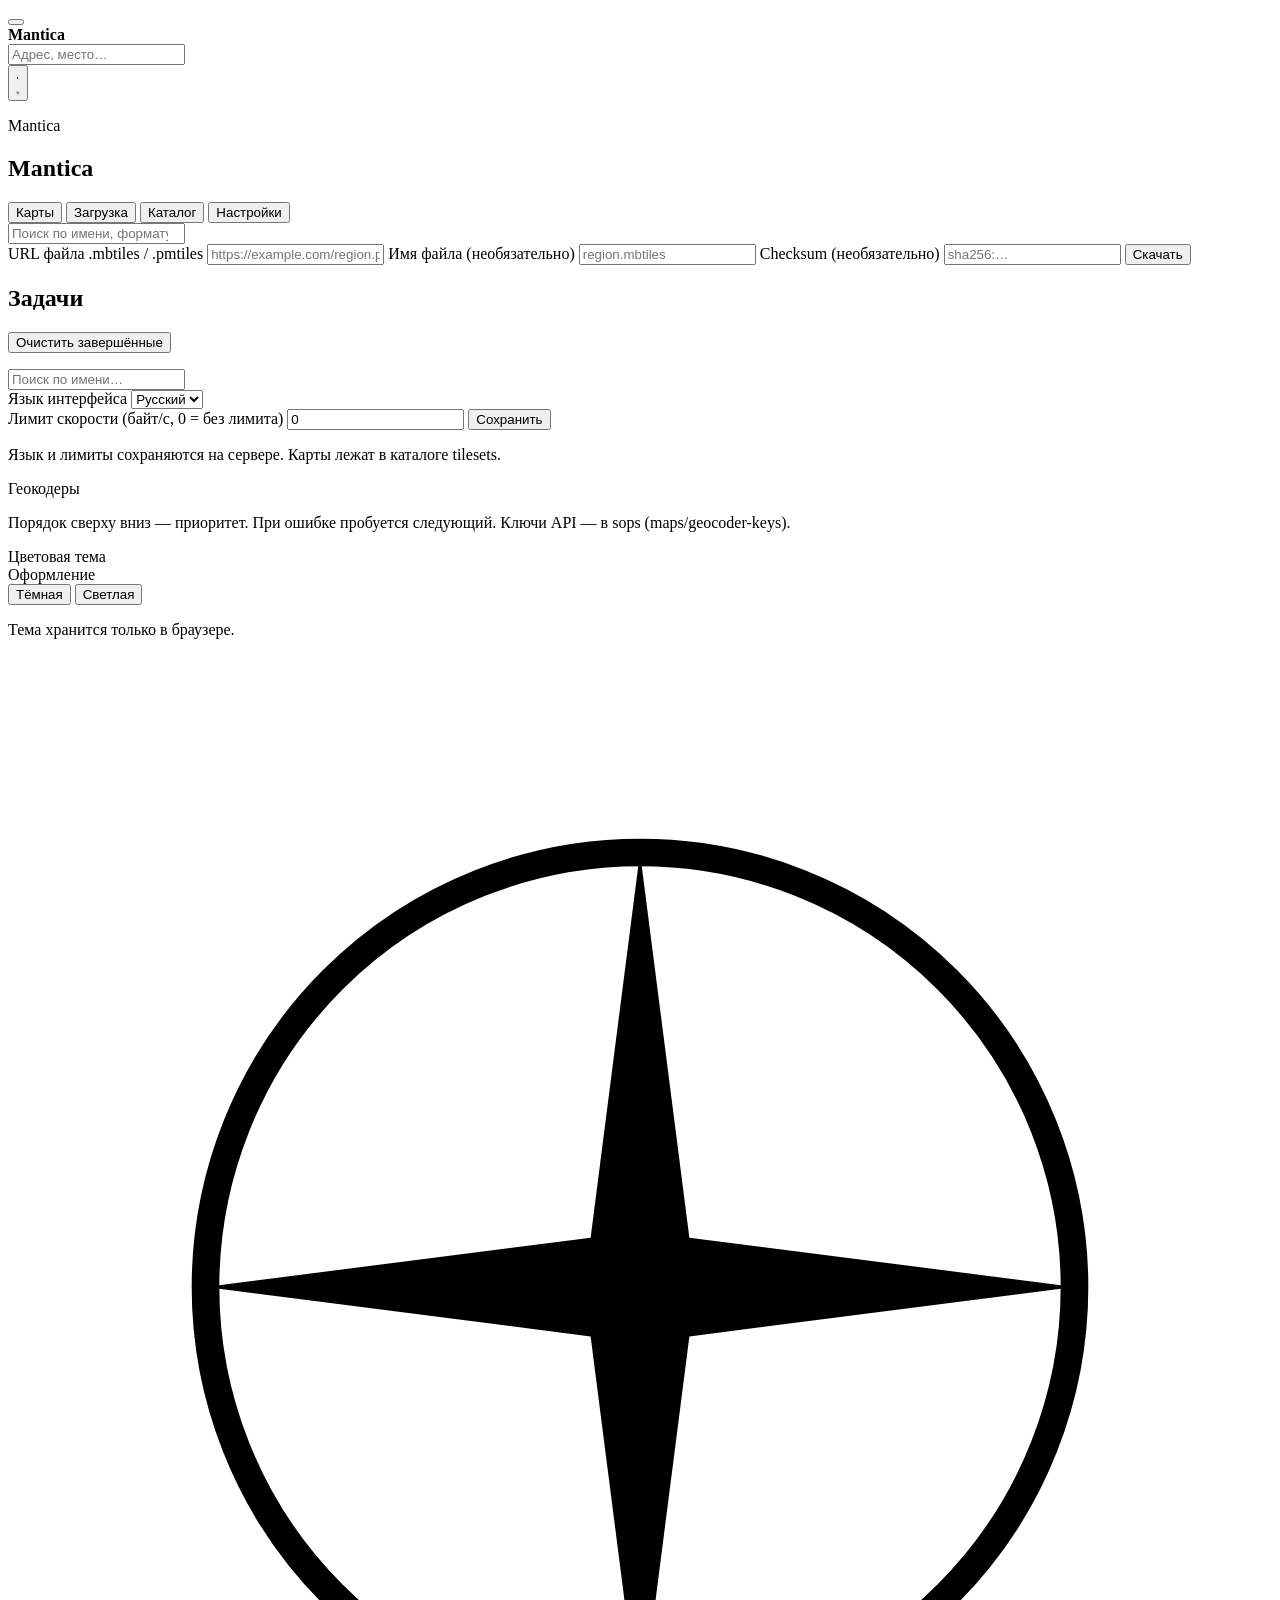
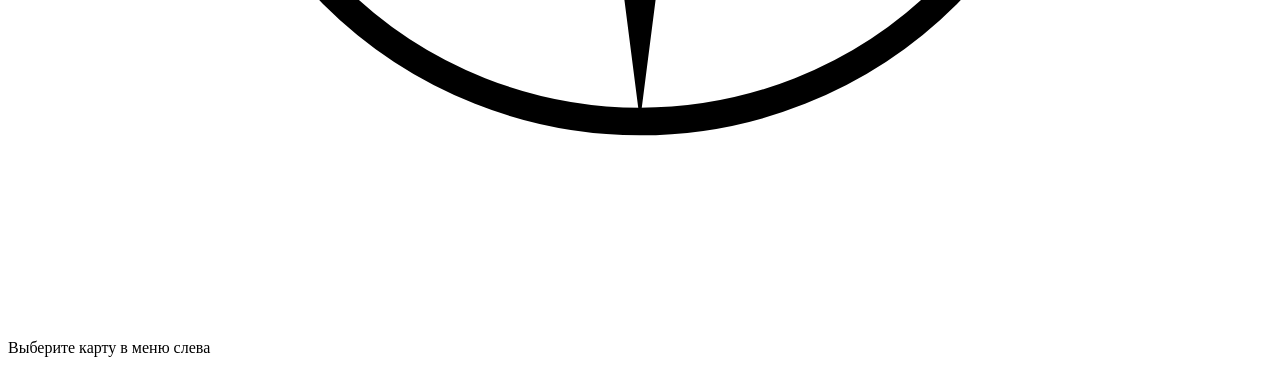
==== web/index.html @ 3b2d6f27 "Initial Mantica release: self-hosted MBTiles/PMTiles atlas Standalone flake with NixOS module, optio" ====
<!DOCTYPE html>
<html lang="ru">
  <head>
    <meta charset="UTF-8" />
    <meta name="viewport" content="width=device-width, initial-scale=1" />
    <title>Mantica</title>
    <link rel="stylesheet" href="/vendor/maplibre-gl/maplibre-gl.css" />
    <link rel="stylesheet" href="/app.css" />
  </head>
  <body>
    <div id="toasts" class="toasts" aria-live="polite" aria-relevant="additions"></div>

    <div id="map"></div>

    <div class="hud">
      <button id="menu-toggle" class="icon-btn" type="button" aria-label="Menu">
        <span></span><span></span><span></span>
      </button>
      <div class="hud-title">
        <strong id="current-name">Mantica</strong>
        <span id="current-meta"></span>
      </div>
      <div class="geo-search">
        <input id="geo-q" type="search" autocomplete="off" data-i18n-placeholder="geo_placeholder" placeholder="Адрес, место…" />
        <div id="geo-results" class="geo-results" hidden></div>
      </div>
      <div class="map-tools" role="toolbar" aria-label="Map tools">
        <button id="tool-theme" class="tool-btn" type="button" data-i18n-title="tool_theme" title="Тема">
          <svg class="icon-moon" viewBox="0 0 24 24" aria-hidden="true"><path d="M15.5 3.2a9 9 0 1 0 5.3 15.1A8 8 0 0 1 15.5 3.2Z" fill="currentColor"/></svg>
          <svg class="icon-sun" viewBox="0 0 24 24" aria-hidden="true"><circle cx="12" cy="12" r="4" fill="currentColor"/><path d="M12 2v2.5M12 19.5V22M4.2 4.2l1.8 1.8M18 18l1.8 1.8M2 12h2.5M19.5 12H22M4.2 19.8 6 18M18 6l1.8-1.8" stroke="currentColor" stroke-width="1.6" stroke-linecap="round" fill="none"/></svg>
        </button>
      </div>
    </div>

    <div id="scrim" class="scrim" hidden></div>

    <aside id="drawer" class="drawer">
      <header class="drawer-head">
        <p class="eyebrow" data-i18n="brand">Mantica</p>
        <h1 data-i18n="title">Mantica</h1>
        <nav class="tabs" role="tablist">
          <button class="tab active" data-tab="maps" type="button" data-i18n="tab_maps">Карты</button>
          <button class="tab" data-tab="download" type="button" data-i18n="tab_download">Загрузка</button>
          <button class="tab" data-tab="catalog" type="button" data-i18n="tab_catalog">Каталог</button>
          <button class="tab" data-tab="settings" type="button" data-i18n="tab_settings">Настройки</button>
        </nav>
      </header>

      <section id="panel-maps" class="panel active">
        <label class="search">
          <input id="search" type="search" autocomplete="off" data-i18n-placeholder="search_placeholder" placeholder="Поиск по имени, формату, id…" />
        </label>
        <div id="map-list" class="list"></div>
        <div id="maps-usage" class="maps-breakdown" hidden>
          <p id="maps-usage-title" class="maps-breakdown-title"></p>
          <div id="maps-usage-bar" class="storage-segments" role="img"></div>
          <div id="maps-usage-legend" class="storage-legend"></div>
        </div>
      </section>

      <section id="panel-download" class="panel">
        <form id="url-form" class="stack">
          <label>
            <span data-i18n="url_label">URL файла .mbtiles / .pmtiles</span>
            <input id="url-input" type="url" required placeholder="https://example.com/region.pmtiles" />
          </label>
          <label>
            <span data-i18n="name_label">Имя файла (необязательно)</span>
            <input id="name-input" type="text" placeholder="region.mbtiles" />
          </label>
          <label>
            <span data-i18n="checksum_label">Checksum (необязательно)</span>
            <input id="checksum-input" type="text" placeholder="sha256:…" autocomplete="off" />
          </label>
          <button class="btn" type="submit" data-i18n="download_btn">Скачать</button>
        </form>

        <div class="card-row jobs-head">
          <h2 data-i18n="jobs">Задачи</h2>
          <button id="clear-completed" class="btn secondary" type="button" data-i18n="clear_completed">Очистить завершённые</button>
        </div>
        <div id="job-list" class="list"></div>

        <div id="disk-usage" class="storage-meter">
          <div class="storage-track"><i id="disk-usage-fill"></i></div>
          <p id="disk-usage-text" class="meta"></p>
        </div>
      </section>

      <section id="panel-catalog" class="panel">
        <label class="search">
          <input id="catalog-search" type="search" autocomplete="off" data-i18n-placeholder="catalog_search_placeholder" placeholder="Поиск по имени…" />
        </label>
        <div id="catalog-list" class="list"></div>
      </section>

      <section id="panel-settings" class="panel">
        <label class="stack">
          <span data-i18n="language">Язык интерфейса</span>
          <select id="lang-select">
            <option value="ru">Русский</option>
            <option value="en">English</option>
          </select>
        </label>
        <form id="download-settings" class="stack">
          <label>
            <span data-i18n="rate_limit">Лимит скорости (байт/с, 0 = без лимита)</span>
            <input id="rate-limit" type="number" min="0" step="1024" value="0" />
          </label>
          <button class="btn secondary" type="submit" data-i18n="save_settings">Сохранить</button>
        </form>
        <p class="hint" data-i18n="settings_hint">Язык и лимиты сохраняются на сервере. Карты лежат в каталоге tilesets.</p>

        <div class="geocoder-settings">
          <span data-i18n="geocoders_label">Геокодеры</span>
          <p class="hint" data-i18n="geocoders_hint">Порядок сверху вниз — приоритет. При ошибке пробуется следующий. Ключи API — в sops (maps/geocoder-keys).</p>
          <div id="geocoder-list" class="geocoder-list"></div>
        </div>

        <div class="theme-settings">
          <span data-i18n="palette_label">Цветовая тема</span>
          <div id="palette-list" class="palette-grid"></div>
          <span data-i18n="appearance_label">Оформление</span>
          <div class="mode-toggle">
            <button id="mode-dark" class="mode-btn" type="button" data-mode="dark" data-i18n="mode_dark">Тёмная</button>
            <button id="mode-light" class="mode-btn" type="button" data-mode="light" data-i18n="mode_light">Светлая</button>
          </div>
          <p class="hint" data-i18n="theme_hint">Тема хранится только в браузере.</p>
        </div>
      </section>
    </aside>

    <div id="empty" class="empty">
      <svg viewBox="0 0 64 64" aria-hidden="true">
        <circle cx="32" cy="32" r="22" fill="none" stroke="currentColor" stroke-width="1.4" />
        <path d="M32 10 L34.5 29.5 L54 32 L34.5 34.5 L32 54 L29.5 34.5 L10 32 L29.5 29.5 Z" fill="currentColor" />
      </svg>
      <p data-i18n="empty">Выберите карту в меню слева</p>
    </div>

    <script type="module" src="/app.js"></script>
  </body>
</html>
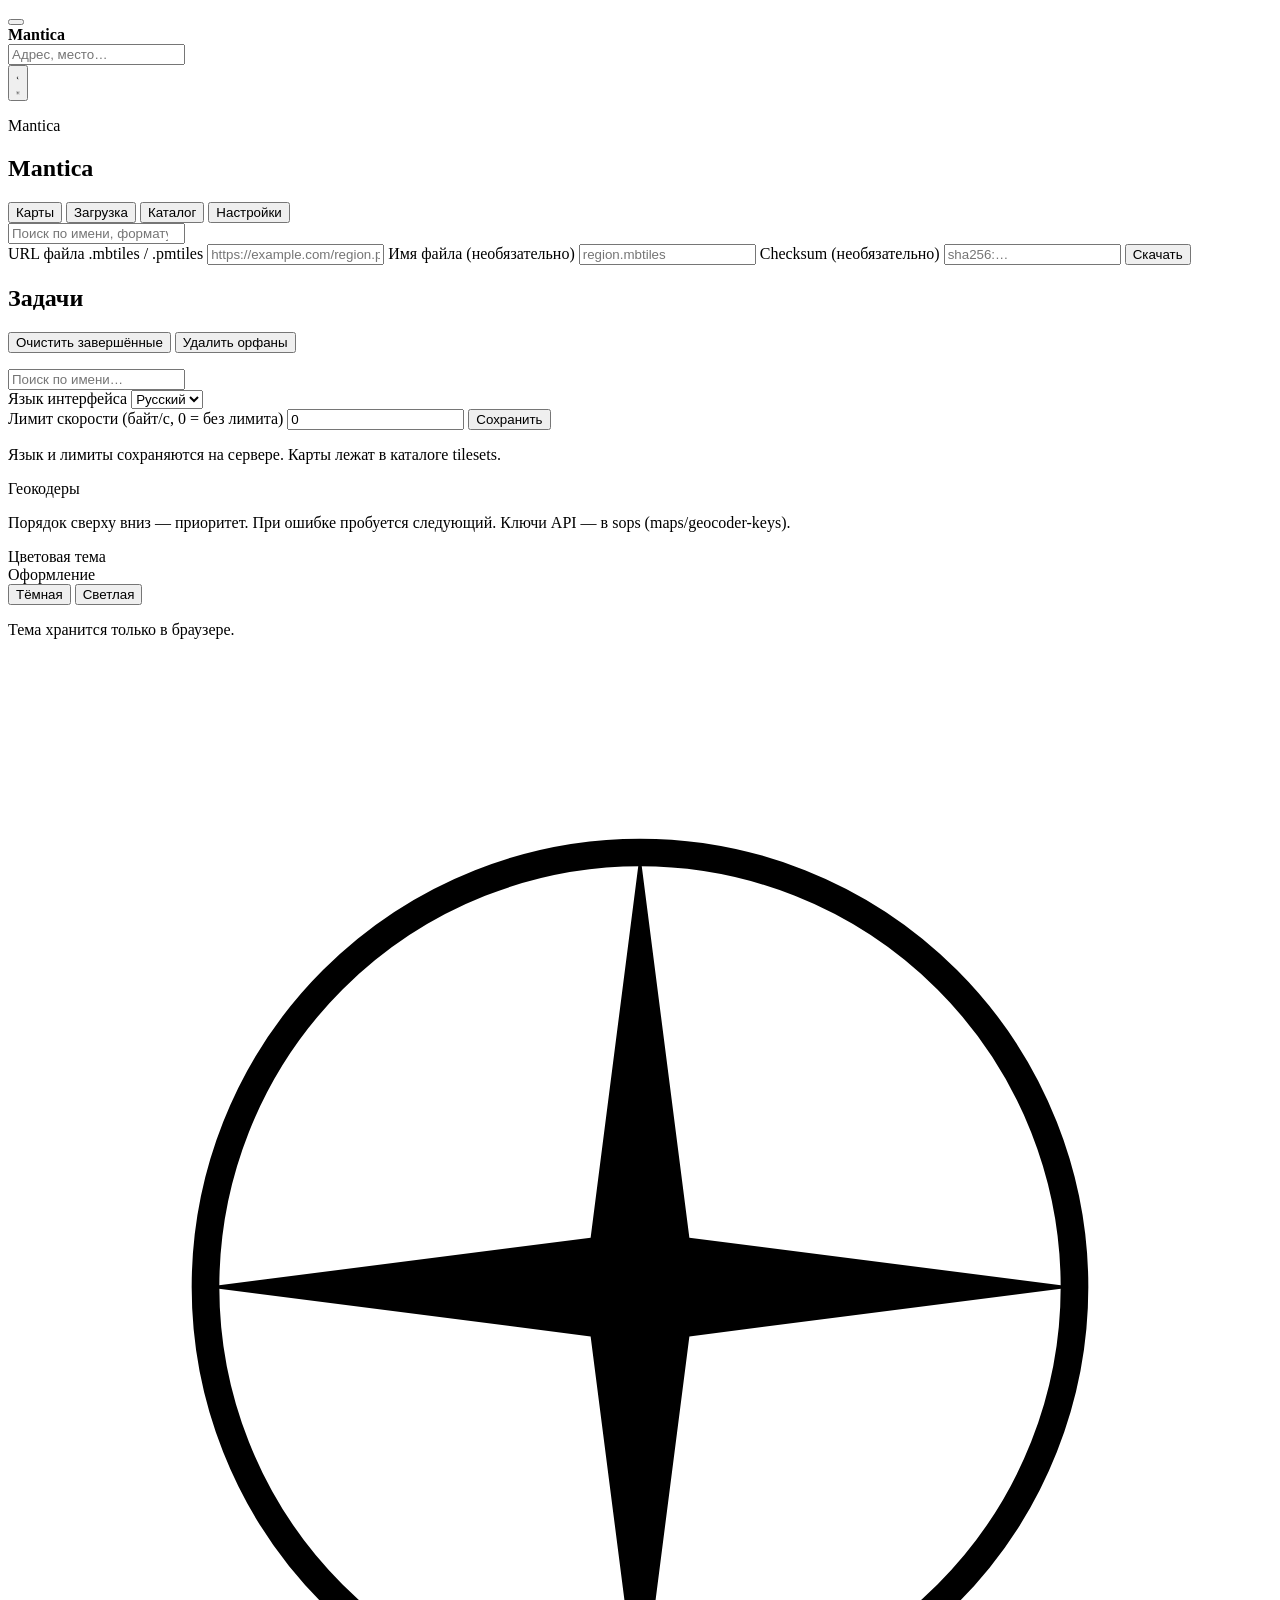
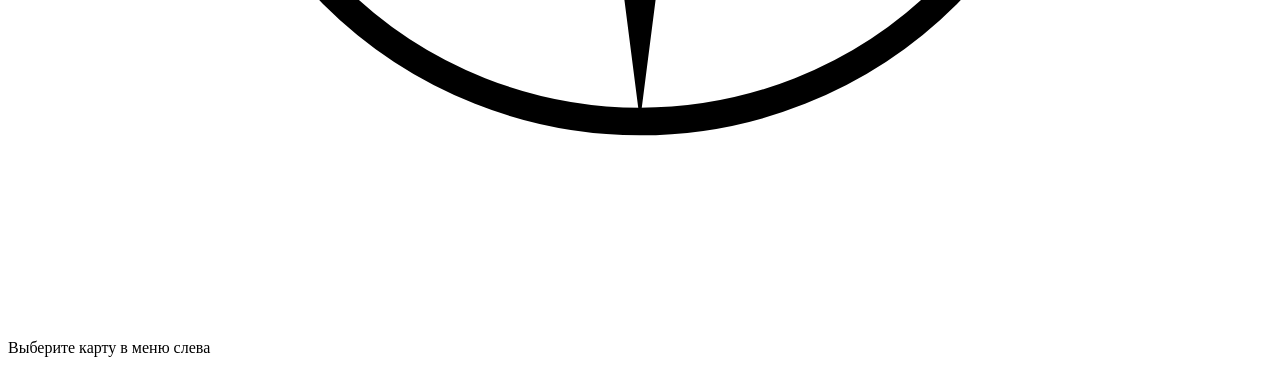
==== commit fa7e28f6: "Verify maps after download instead of hashing during hydra. Drop copied catalog checksums, add orpha" ====
--- a/web/index.html
+++ b/web/index.html
@@ -4,6 +4,7 @@
     <meta charset="UTF-8" />
     <meta name="viewport" content="width=device-width, initial-scale=1" />
     <title>Mantica</title>
+    <link rel="icon" href="/favicon.svg" type="image/svg+xml" sizes="any" />
     <link rel="stylesheet" href="/vendor/maplibre-gl/maplibre-gl.css" />
     <link rel="stylesheet" href="/app.css" />
   </head>
@@ -78,6 +79,7 @@
         <div class="card-row jobs-head">
           <h2 data-i18n="jobs">Задачи</h2>
           <button id="clear-completed" class="btn secondary" type="button" data-i18n="clear_completed">Очистить завершённые</button>
+          <button id="clear-orphans" class="btn secondary" type="button" data-i18n="clear_orphans">Удалить орфаны</button>
         </div>
         <div id="job-list" class="list"></div>
 
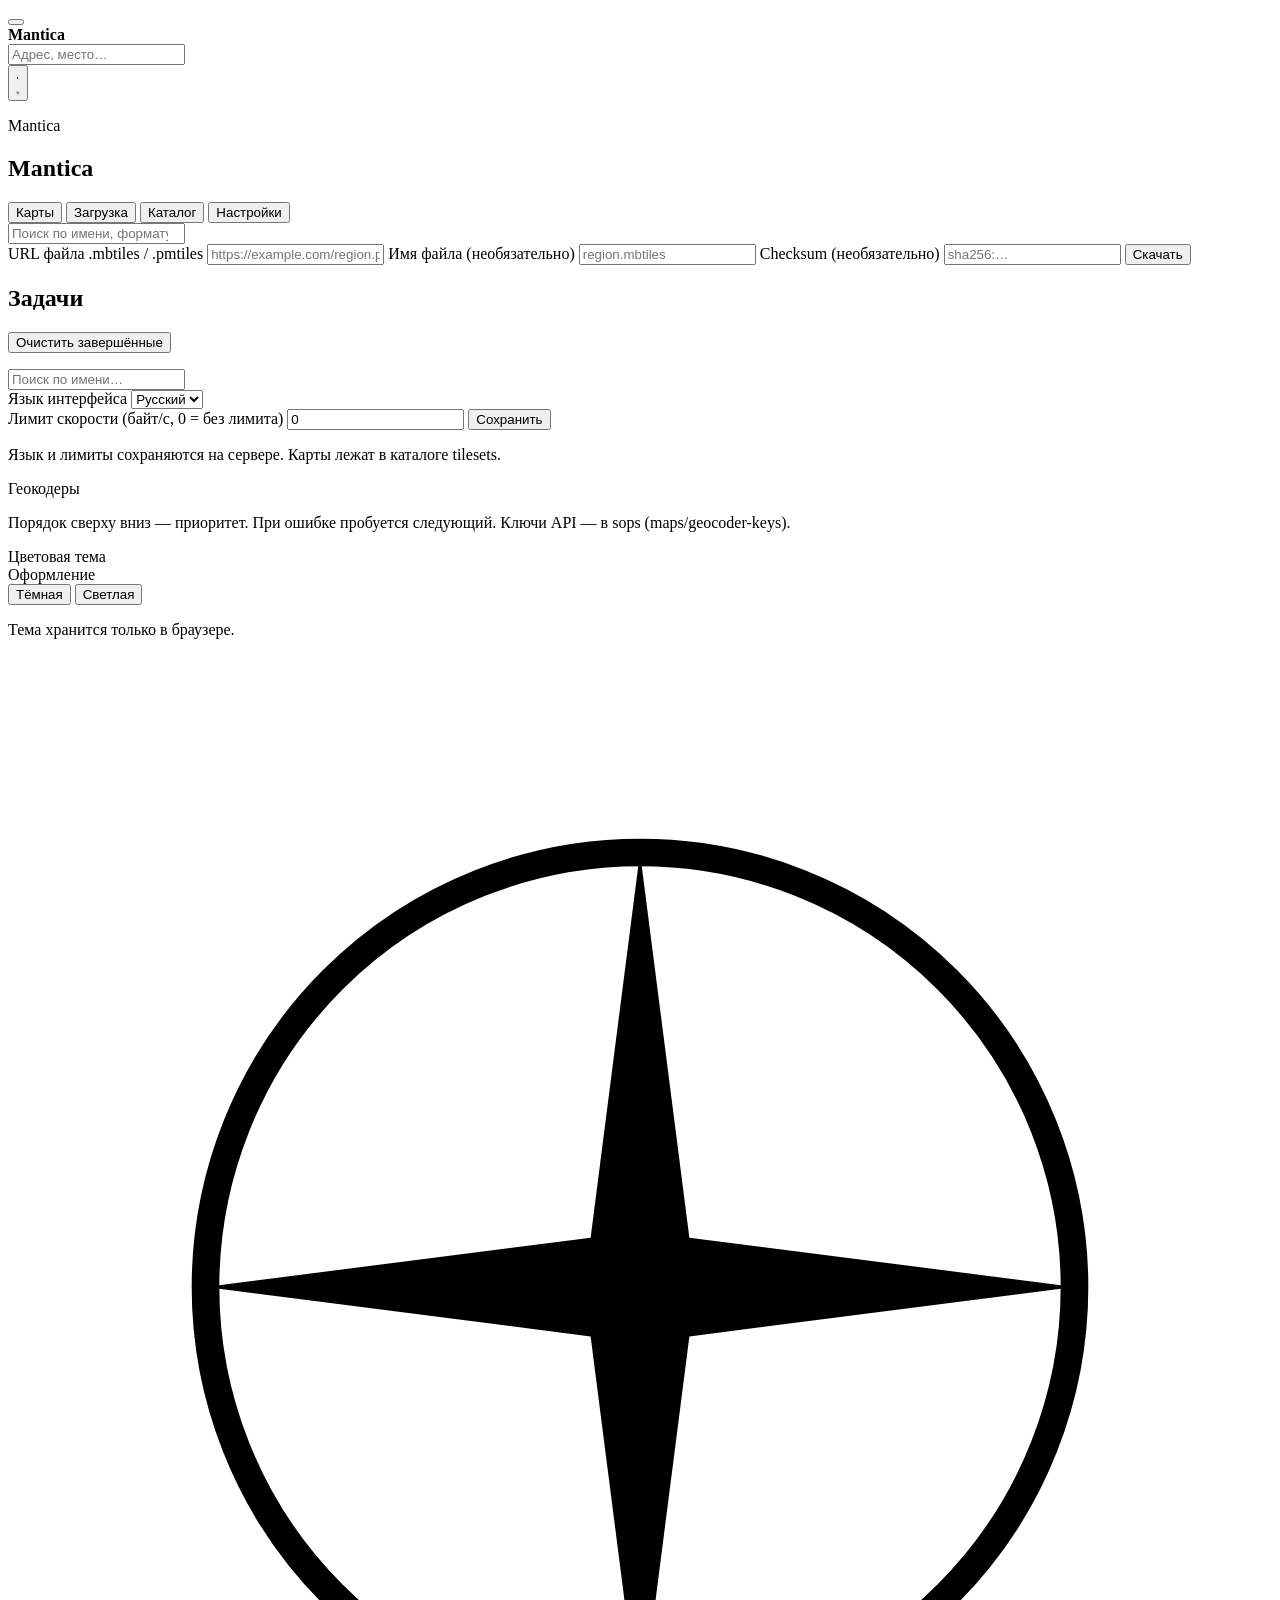
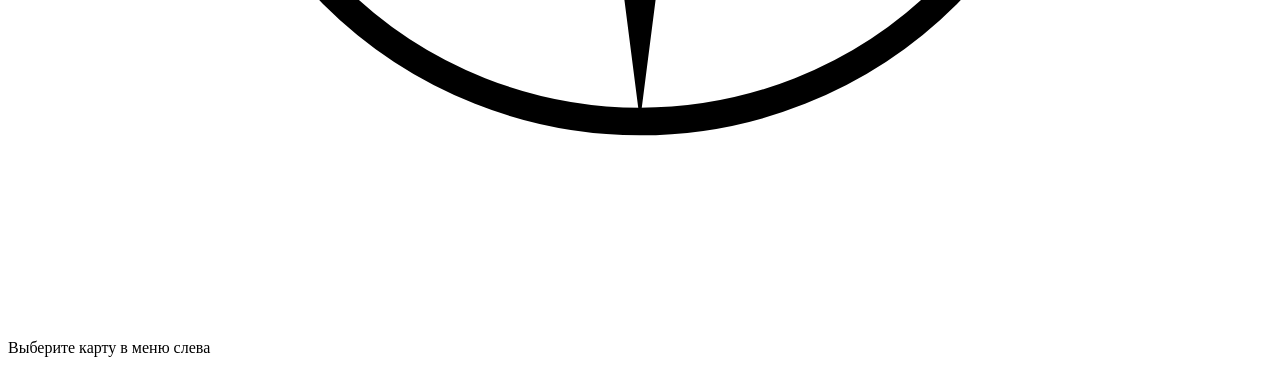
==== commit 5429cd0b: "Show hash status beside the map badge and verify only once. Sweep leftover download dirs on startup " ====
--- a/web/index.html
+++ b/web/index.html
@@ -79,7 +79,6 @@
         <div class="card-row jobs-head">
           <h2 data-i18n="jobs">Задачи</h2>
           <button id="clear-completed" class="btn secondary" type="button" data-i18n="clear_completed">Очистить завершённые</button>
-          <button id="clear-orphans" class="btn secondary" type="button" data-i18n="clear_orphans">Удалить орфаны</button>
         </div>
         <div id="job-list" class="list"></div>
 
